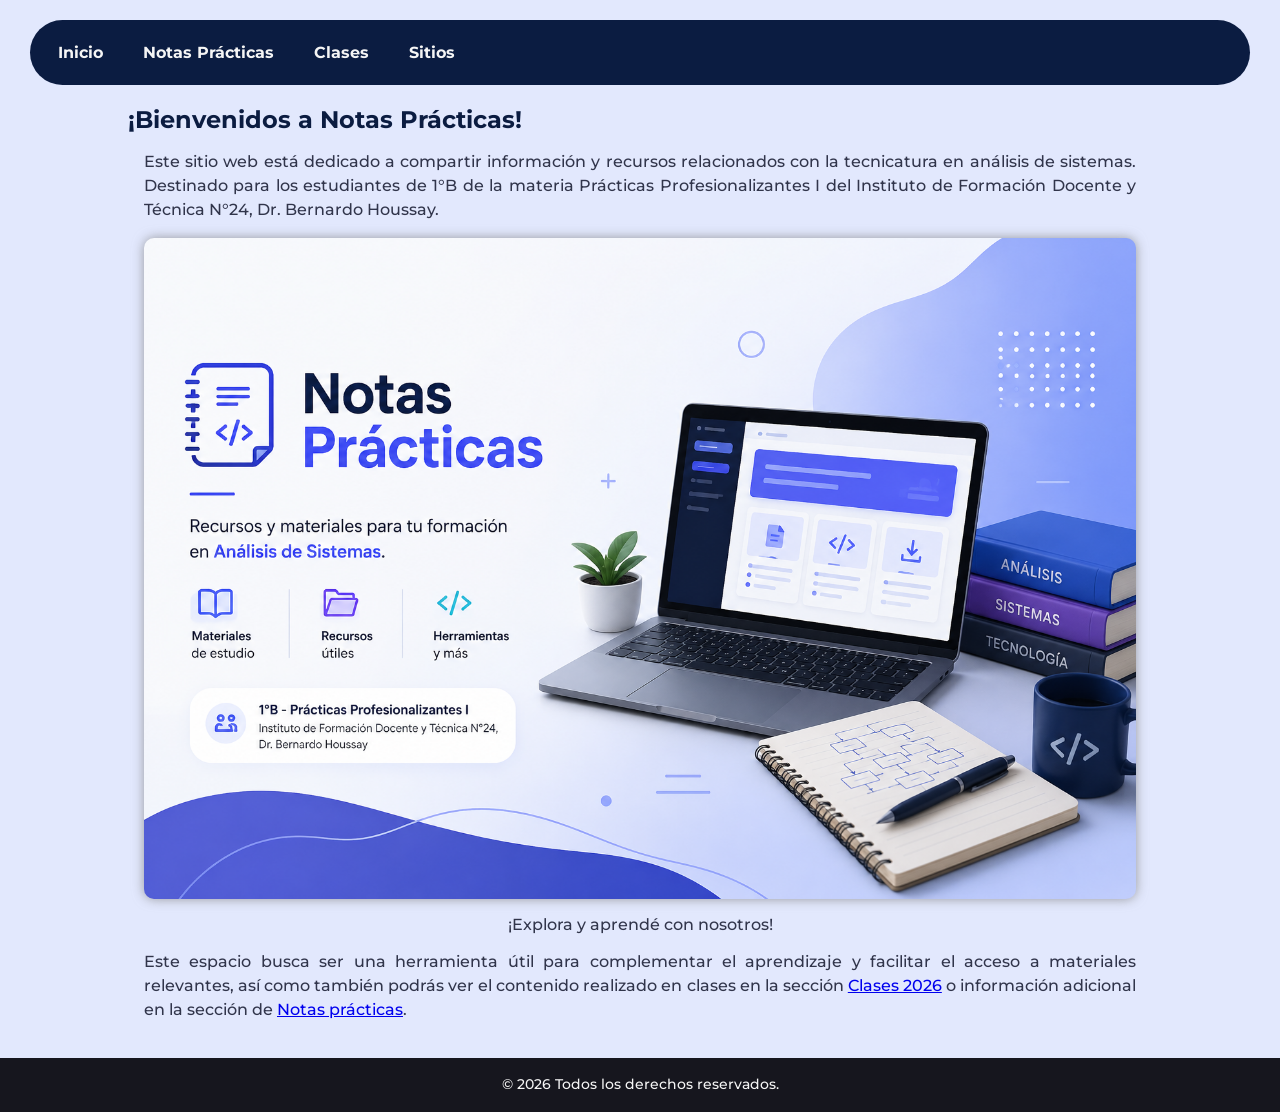
==== index.html @ 77e1cc9a "Comit inicial" ====
<!DOCTYPE html>
<html lang="en">

<head>
    <meta charset="UTF-8">
    <meta name="viewport" content="width=device-width, initial-scale=1.0">
    <title>Notas Prácticas</title>
    <link rel="stylesheet" href="css/style.css">
</head>
<body>
    <header>
        <nav>
            <ul>
                <li>
                    <a href="index.html">Inicio</a>
                </li>
                <li class="desplegable">
                    <a>Notas Prácticas</a>
                    <ul class="submenu">
                        <li><a href="html.html">HTML</a></li>
                        <li><a href="css.html">CSS</a></li>
                    </ul>
                </li>
                <li class="desplegable">
                    <a>Clases</a>
                    <ul class="submenu">
                        <li><a href="horarios.html">Horarios</a></li>
                    </ul>
                </li>
                <li class="desplegable">
                    <a>Sitios</a>
                    <ul class="submenu">
                        <li><a target="_blank" href="https://sites.google.com/abc.gob.ar/sistemas24/inicio">Sitio Sistemas</a></li>
                        <li><a target="_blank" href="https://isfdyt24.great-site.net">24 de Marzo</a></li>
                    </ul>
                </li>
            </ul>
        </nav>
    </header>
    <main>
        <section>
            <h1>¡Bienvenidos a Notas Prácticas!</h1>
            <article>
                <p>
                    Este sitio web está dedicado a compartir información y recursos relacionados con la tecnicatura en
                    análisis de sistemas. Destinado para los estudiantes de 1°B de la materia Prácticas
                    Profesionalizantes I del Instituto de Formación Docente y Técnica N°24, Dr. Bernardo Houssay.
                </p>
                <div class="portada">
                    <img class="imgPortada" src="img/img.portada/portada.png" alt="Imagen de portada">
                    <span class="explora">
                        ¡Explora y aprendé con nosotros!
                    </span>
                </div>
                <p>Este espacio busca ser una herramienta útil para complementar el aprendizaje y facilitar el acceso a
                    materiales relevantes, así como también podrás ver el contenido realizado en clases en la sección <a
                        href="#">Clases 2026</a> o información adicional en la sección de <a href="#">Notas
                        prácticas</a>.
                </p>
            </article>
        </section>
    </main>

    <footer id="Contacto">
        <p>© 2026 Todos los derechos reservados.</p>
    </footer>
</body>

</html>
---- css/style.css ----
@import url('https://fonts.googleapis.com/css2?family=Montserrat:ital,wght@0,100..900;1,100..900&family=Roboto+Mono:ital,wght@0,100..700;1,100..700&display=swap');

:root {
    /* --color-fondo: #c8d2fc; */
    --color-fondo: #e2e8fd;
    --color-primario: #0b1c41;
    --color-secundario: #3c4df6;
    --color-texto: #31354b;
    --color-hover: #91a6f6;
}

* {
    margin: 0;
    padding: 0;
    box-sizing: border-box;
}

body {
    margin: 0;
    padding: 0;
    box-sizing: border-box;
    font: 500 1rem 'Montserrat', sans-serif;
    background-color: var(--color-fondo);
    color: var(--color-texto);
}

h1 {
    color: var(--color-primario);
}

h2 {
    color: var(--color-secundario);
}

header {
    width: 100%;
}

nav {
    margin: 20px 30px 20px 30px;
    background-color: #0b1c41;
    padding: .5rem;
    border-radius: 35px;
}

nav ul {
    list-style: none;
    margin: 0;
    padding: 0;
    display: flex;
}

nav li {
    position: relative;
}

nav a {
    display: block;
    text-decoration: none;
    padding: 15px 20px;
    font-weight: bold;
    color: whitesmoke;
}

nav a:hover {
    color: var(--color-hover);
}

/* Estilos para el desplegable */

.submenu {
    display: none !important;
    position: absolute;
    top: 100%;
    left: 0;
    background-color: var(--color-primario);
    min-width: 170px;
    flex-direction: column;
    border-radius: 0px 0px 35px 35px;
}

.desplegable:hover .submenu {
    display: flex !important;
}

.submenu li {
    width: 100%;
}

html {
    scroll-behavior: smooth;
}

main {
    display: flex;
    flex-direction: column;
    align-items: center;
    gap: 20px;
}

section {
    width: 80vw;
}

article {
    padding: 1rem;
    gap: 1rem;
    display: flex;
    flex-direction: column;
}

p {
    text-align: justify;
    line-height: 1.5;
}

strong {
    font-weight: bold;
}

.contenedorCodigo {
    background-color: var(--color-primario);
    border-radius: 8px;
    overflow: hidden;
}

.tituloCopiarCodigo {
    display: flex;
    justify-content: space-between;
    align-items: center;
    padding: 0.8rem 1rem;
    background-color: var(--color-primario);
    color: white;
    border-bottom: 1px solid rgba(255, 255, 255, 0.8);
}

#btnCopiar {
    background: none;
    border: none;
    cursor: pointer;
    color: white;
    font-size: 1.2rem;
}

#btnCopiar:hover {
    color: var(--color-hover);
}

pre {
    margin: 0;
    padding: 1rem;
    overflow-x: auto;
    background: transparent
}

code {
    font-family: 'Roboto Mono', Courier, monospace;
    font-weight: 400;
    background-color: var(--color-primario);
    color: white;
    padding: 0.2rem 0.4rem;
    border-radius: 3px;
}

table {
    border-collapse: collapse;
}

.sin-estilo,
.sin-estilo th,
.sin-estilo td {
    all: revert;
    background: none;
    border: none;
    padding: 0;
}

th,
td {
    border: 1px solid black;
    padding: 5px;
    text-align: center;
}

th {
    background-color: burlywood;
}

td:empty {
    background-color: rgb(211, 211, 211);
}

td:empty:hover {
    background-color: blue;
}

.vesp {
    writing-mode: vertical-rl;
    text-orientation: upright;
}

.materia {
    font-weight: bold;
}

.analista1 {
    display: flex;
    justify-content: space-between;
    align-items: center;
}

.analista1 .texto {
    flex: 1;
}

.analista1 img {
    width: 200px;
    border-radius: 10px;
}

.portada {
    display: flex;
    flex-direction: column;
    align-items: center;
    gap: 1rem;
}

img{
    width: 100%;
    border-radius: 10px;
    filter: drop-shadow(0px 0px 6px rgba(120, 120, 120, 0.7));
}


footer {
    margin-top: 20px;
    padding: 1rem;
    background-color: #16161e;
    color: whitesmoke;
}

footer p {
    text-align: center;
    font-size: 0.9rem;
}

@media (max-width: 768px) {
    .analista1 {
        flex-direction: column;
        text-align: center;
    }
}

/* Estilos de la página CSS*/

.css-tabla-hover tr td:hover {
    background-color: yellow;
}

.css-tabla-empty tr td:empty {
    background-color: red;
}
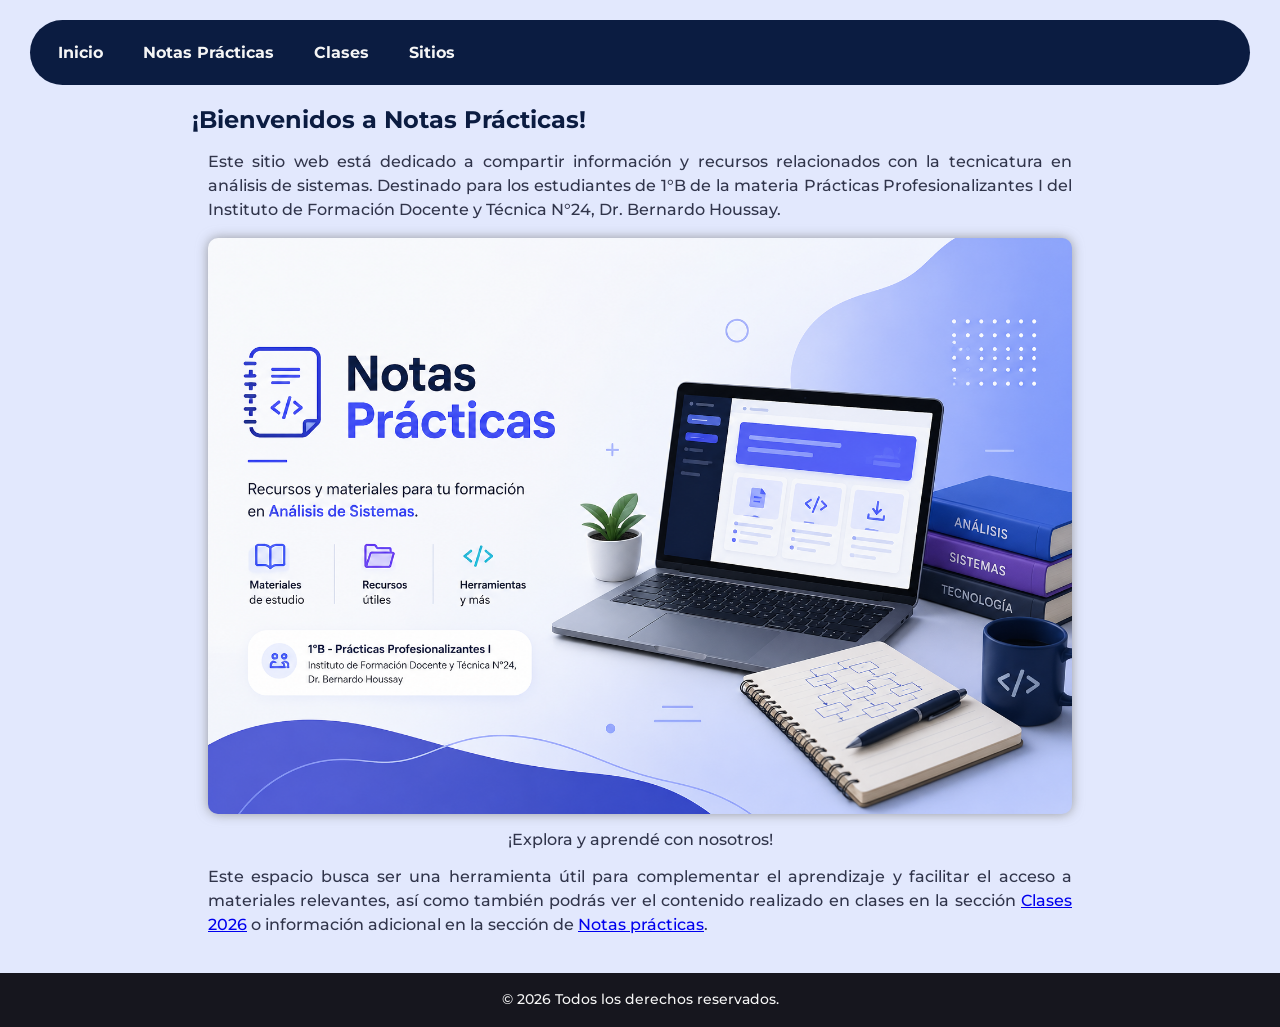
==== commit 60eeb97a: "Se agrega css responsive para mobile según desktop first, se agrega menu lateral en páginas de notas" ====
--- a/index.html
+++ b/index.html
@@ -5,11 +5,14 @@
     <meta charset="UTF-8">
     <meta name="viewport" content="width=device-width, initial-scale=1.0">
     <title>Notas Prácticas</title>
+    <link rel="icon" type="image/x-icon" href="/img/img.portada/notas-icono.svg">
+    <link rel="stylesheet"
+        href="https://fonts.googleapis.com/css2?family=Material+Symbols+Outlined:opsz,wght,FILL,GRAD@24,400,0,0&icon_names=content_copy" />
     <link rel="stylesheet" href="css/style.css">
 </head>
 <body>
     <header>
-        <nav>
+        <nav class="navGeneral">
             <ul>
                 <li>
                     <a href="index.html">Inicio</a>
@@ -37,7 +40,7 @@
             </ul>
         </nav>
     </header>
-    <main>
+    <main class="mainGeneral">
         <section>
             <h1>¡Bienvenidos a Notas Prácticas!</h1>
             <article>
--- a/css/style.css
+++ b/css/style.css
@@ -24,6 +24,12 @@
     color: var(--color-texto);
 }
 
+h1,
+h2,
+h3 {
+    scroll-margin-top: 90px;
+}
+
 h1 {
     color: var(--color-primario);
 }
@@ -32,29 +38,36 @@
     color: var(--color-secundario);
 }
 
+h3 {
+    color: var(--color-secundario);
+}
+
 header {
     width: 100%;
-}
-
-nav {
+    position: sticky;
+    top: 3px;
+    z-index: 101;
+}
+
+.navGeneral {
     margin: 20px 30px 20px 30px;
     background-color: #0b1c41;
     padding: .5rem;
     border-radius: 35px;
 }
 
-nav ul {
+.navGeneral ul {
     list-style: none;
     margin: 0;
     padding: 0;
     display: flex;
 }
 
-nav li {
+.navGeneral li {
     position: relative;
 }
 
-nav a {
+.navGeneral a {
     display: block;
     text-decoration: none;
     padding: 15px 20px;
@@ -62,7 +75,7 @@
     color: whitesmoke;
 }
 
-nav a:hover {
+.navGeneral a:hover {
     color: var(--color-hover);
 }
 
@@ -71,12 +84,13 @@
 .submenu {
     display: none !important;
     position: absolute;
+    z-index: 101;
     top: 100%;
     left: 0;
     background-color: var(--color-primario);
     min-width: 170px;
     flex-direction: column;
-    border-radius: 0px 0px 35px 35px;
+    border-radius: 0px 0px 15px 15px;
 }
 
 .desplegable:hover .submenu {
@@ -91,15 +105,57 @@
     scroll-behavior: smooth;
 }
 
-main {
+.mainGeneral {
     display: flex;
     flex-direction: column;
     align-items: center;
     gap: 20px;
 }
 
+.mainNotas {
+    display: flex;
+    flex-direction: row;
+    align-items: right;
+}
+
 section {
-    width: 80vw;
+    width: 70vw;
+}
+
+/* Estilos para el menú lateral */
+
+.menuLateral {
+    position: sticky;
+    top: 90px;
+    z-index: 100;
+    width: 20vw;
+    background-color: transparent;
+    margin: 0 0 0 60px;
+}
+
+.menuLateral ul {
+    display: flex;
+    flex-direction: column;
+    list-style: none;
+    padding: 0;
+    margin: 0;
+    overflow-y: auto;
+}
+
+.menuLateral li { 
+    width: 100%;
+}
+
+.menuLateral a {
+    color: var(--color-primario);
+    text-decoration: none;
+    display: block;
+    padding: 5px 0;
+    text-shadow: 1px 1px 2px rgba(120, 120, 120, 0.7);
+}
+
+.menuLateral a:hover {
+    color: var(--color-hover);
 }
 
 article {
@@ -213,11 +269,6 @@
     flex: 1;
 }
 
-.analista1 img {
-    width: 200px;
-    border-radius: 10px;
-}
-
 .portada {
     display: flex;
     flex-direction: column;
@@ -225,8 +276,11 @@
     gap: 1rem;
 }
 
-img{
+.imgPortada {
     width: 100%;
+}
+
+img {
     border-radius: 10px;
     filter: drop-shadow(0px 0px 6px rgba(120, 120, 120, 0.7));
 }
@@ -245,10 +299,72 @@
 }
 
 @media (max-width: 768px) {
+
+    /* Estilos Menu */
+
+    header {
+        position: static;
+    }
+
+    .navGeneral {
+        margin: 0;
+        padding: .5rem;
+        border-radius: 0;
+    }
+
+    .navGeneral ul {
+        flex-direction: column;
+    }
+
+    .navGeneral li {
+        position: relative;
+    }
+
+    .navGeneral a {
+        display: block;
+        text-decoration: none;
+        padding: 15px 20px;
+        font-weight: bold;
+        color: whitesmoke;
+    }
+
+    /* Estilos para el desplegable */
+
+    .submenu {
+        all: unset;
+    }
+
+    .desplegable:hover .submenu {
+        all: unset;
+    }
+
+    .submenu li {
+        all: unset;
+    }
+
     .analista1 {
         flex-direction: column;
         text-align: center;
     }
+
+    .mainNotas {
+        all: unset;
+        display: flex;
+        flex-direction: column;
+        align-items: center;
+        gap: 20px;
+    }
+
+    section {
+        width: 80vw;
+    }
+
+    /* Estilos para el menu lateral */
+
+    .menuLateral {
+        display: none;
+    }
+
 }
 
 /* Estilos de la página CSS*/
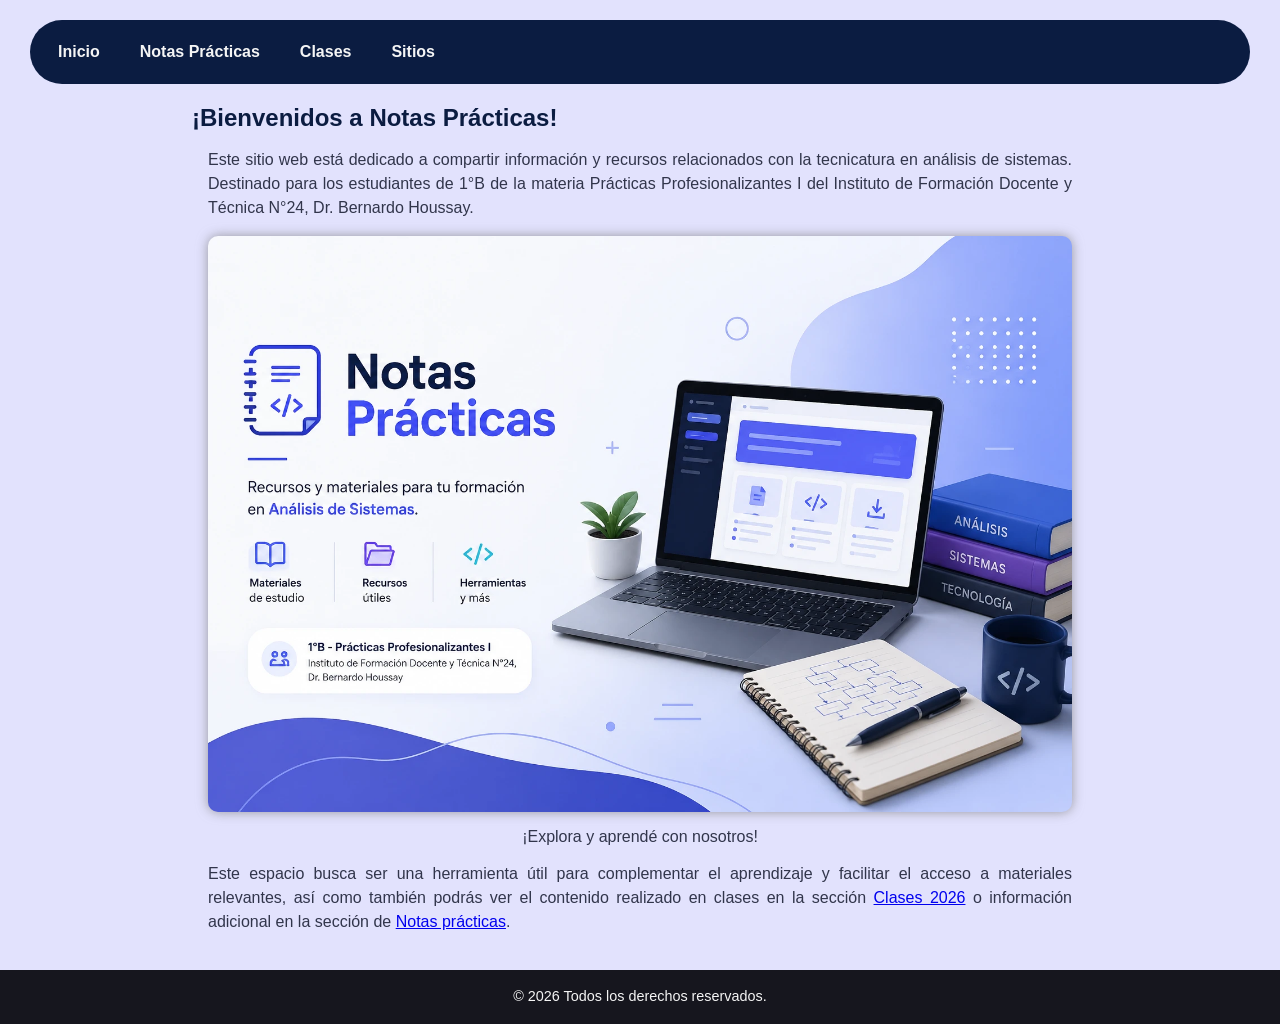
==== commit 895e1c92: "Actualiza contenido de notas y estilos; agrega imágenes para sección de HTML" ====
--- a/index.html
+++ b/index.html
@@ -5,6 +5,9 @@
     <meta charset="UTF-8">
     <meta name="viewport" content="width=device-width, initial-scale=1.0">
     <title>Notas Prácticas</title>
+    <meta http-equiv="Cache-Control" content="no-cache, no-store, must-revalidate">
+    <meta http-equiv="Expires" content="0">
+    <meta http-equiv="Pragma" content="no-cache">
     <link rel="icon" type="image/x-icon" href="/img/img.portada/notas-icono.svg">
     <link rel="stylesheet"
         href="https://fonts.googleapis.com/css2?family=Material+Symbols+Outlined:opsz,wght,FILL,GRAD@24,400,0,0&icon_names=content_copy" />
@@ -15,25 +18,27 @@
         <nav class="navGeneral">
             <ul>
                 <li>
-                    <a href="index.html">Inicio</a>
+                    <a href="/index.html">Inicio</a>
                 </li>
                 <li class="desplegable">
                     <a>Notas Prácticas</a>
                     <ul class="submenu">
-                        <li><a href="html.html">HTML</a></li>
-                        <li><a href="css.html">CSS</a></li>
+                        <li><a href="/content/notas/html.html">HTML</a></li>
+                        <li><a href="/content/notas/css.html">CSS</a></li>
+                        <li><a href="/content/notas/git.html">Git</a></li>
                     </ul>
                 </li>
                 <li class="desplegable">
                     <a>Clases</a>
                     <ul class="submenu">
-                        <li><a href="horarios.html">Horarios</a></li>
+                        <li><a href="/content/clases/horarios.html">Horarios</a></li>
                     </ul>
                 </li>
                 <li class="desplegable">
                     <a>Sitios</a>
                     <ul class="submenu">
-                        <li><a target="_blank" href="https://sites.google.com/abc.gob.ar/sistemas24/inicio">Sitio Sistemas</a></li>
+                        <li><a target="_blank" href="https://sites.google.com/abc.gob.ar/sistemas24/inicio">Sitio
+                                Sistemas</a></li>
                         <li><a target="_blank" href="https://isfdyt24.great-site.net">24 de Marzo</a></li>
                     </ul>
                 </li>
@@ -50,7 +55,7 @@
                     Profesionalizantes I del Instituto de Formación Docente y Técnica N°24, Dr. Bernardo Houssay.
                 </p>
                 <div class="portada">
-                    <img class="imgPortada" src="img/img.portada/portada.png" alt="Imagen de portada">
+                    <img class="imgPortada" src="img/img.portada/portada.webp" alt="Imagen de portada">
                     <span class="explora">
                         ¡Explora y aprendé con nosotros!
                     </span>
--- a/css/style.css
+++ b/css/style.css
@@ -2,11 +2,14 @@
 
 :root {
     /* --color-fondo: #c8d2fc; */
-    --color-fondo: #e2e8fd;
+    --color-fondo: #e2e2fd;
     --color-primario: #0b1c41;
     --color-secundario: #3c4df6;
     --color-texto: #31354b;
     --color-hover: #91a6f6;
+    --font: normal 1rem 'Roboto', sans-serif;
+    --text-shadow: 1px 1px 2px rgba(120, 120, 120, 0.7);
+    --box-shadow: drop-shadow(0px 0px 6px rgba(120, 120, 120, 0.7));
 }
 
 * {
@@ -19,7 +22,7 @@
     margin: 0;
     padding: 0;
     box-sizing: border-box;
-    font: 500 1rem 'Montserrat', sans-serif;
+    font: var(--font);
     background-color: var(--color-fondo);
     color: var(--color-texto);
 }
@@ -184,18 +187,23 @@
     display: flex;
     justify-content: space-between;
     align-items: center;
+    background-color: var(--color-primario);
+    color: var(--color-fondo);
+    border-bottom: 1px solid var(--color-fondo);
+}
+
+.textoCopiar{
     padding: 0.8rem 1rem;
-    background-color: var(--color-primario);
-    color: white;
-    border-bottom: 1px solid rgba(255, 255, 255, 0.8);
 }
 
 #btnCopiar {
     background: none;
     border: none;
     cursor: pointer;
-    color: white;
+    color: var(--color-fondo);
+    padding: 0.8rem 1rem;
     font-size: 1.2rem;
+    border-left: 1px solid var(--color-fondo);
 }
 
 #btnCopiar:hover {
@@ -276,15 +284,59 @@
     gap: 1rem;
 }
 
+img {
+    border-radius: 10px;
+    filter: var(--box-shadow);
+}
+
 .imgPortada {
     width: 100%;
 }
 
-img {
-    border-radius: 10px;
-    filter: drop-shadow(0px 0px 6px rgba(120, 120, 120, 0.7));
-}
-
+/* Sección HTML */
+
+.html-elm-cont {
+    width: 100%;
+    display: flex;
+    justify-content: space-around;
+}
+
+.html-elm-cont img {
+    all: unset;
+}
+
+
+/* Sección de GIT */
+
+/* .contenedorGit{
+    display: flex;
+    flex-direction: row;
+    gap: 1rem;
+}
+
+.contenedorGit div{
+    flex:2;
+}
+
+.contenedorGit img {
+    flex: 1;
+} */
+
+.git-img{
+    display: flex;
+    justify-content: center;
+}
+
+.git-intro{
+    justify-content: space-around;
+}
+
+.git-linus {
+    width: 300px;
+}
+.git-desaColab, .git-instalar {
+    width: 600px;
+}
 
 footer {
     margin-top: 20px;
@@ -365,6 +417,24 @@
         display: none;
     }
 
+    /* Estilos sección HTML */
+
+    .html-elm-cont img {
+        width: 100%;
+    }
+
+    /* Estilos Sección Git */
+
+    .git-img{
+        flex-direction: column;
+        gap: 2rem;
+        align-items: center;
+    }
+
+    .git-desaColab, .git-instalar {
+        width: 300px;
+    }
+
 }
 
 /* Estilos de la página CSS*/
